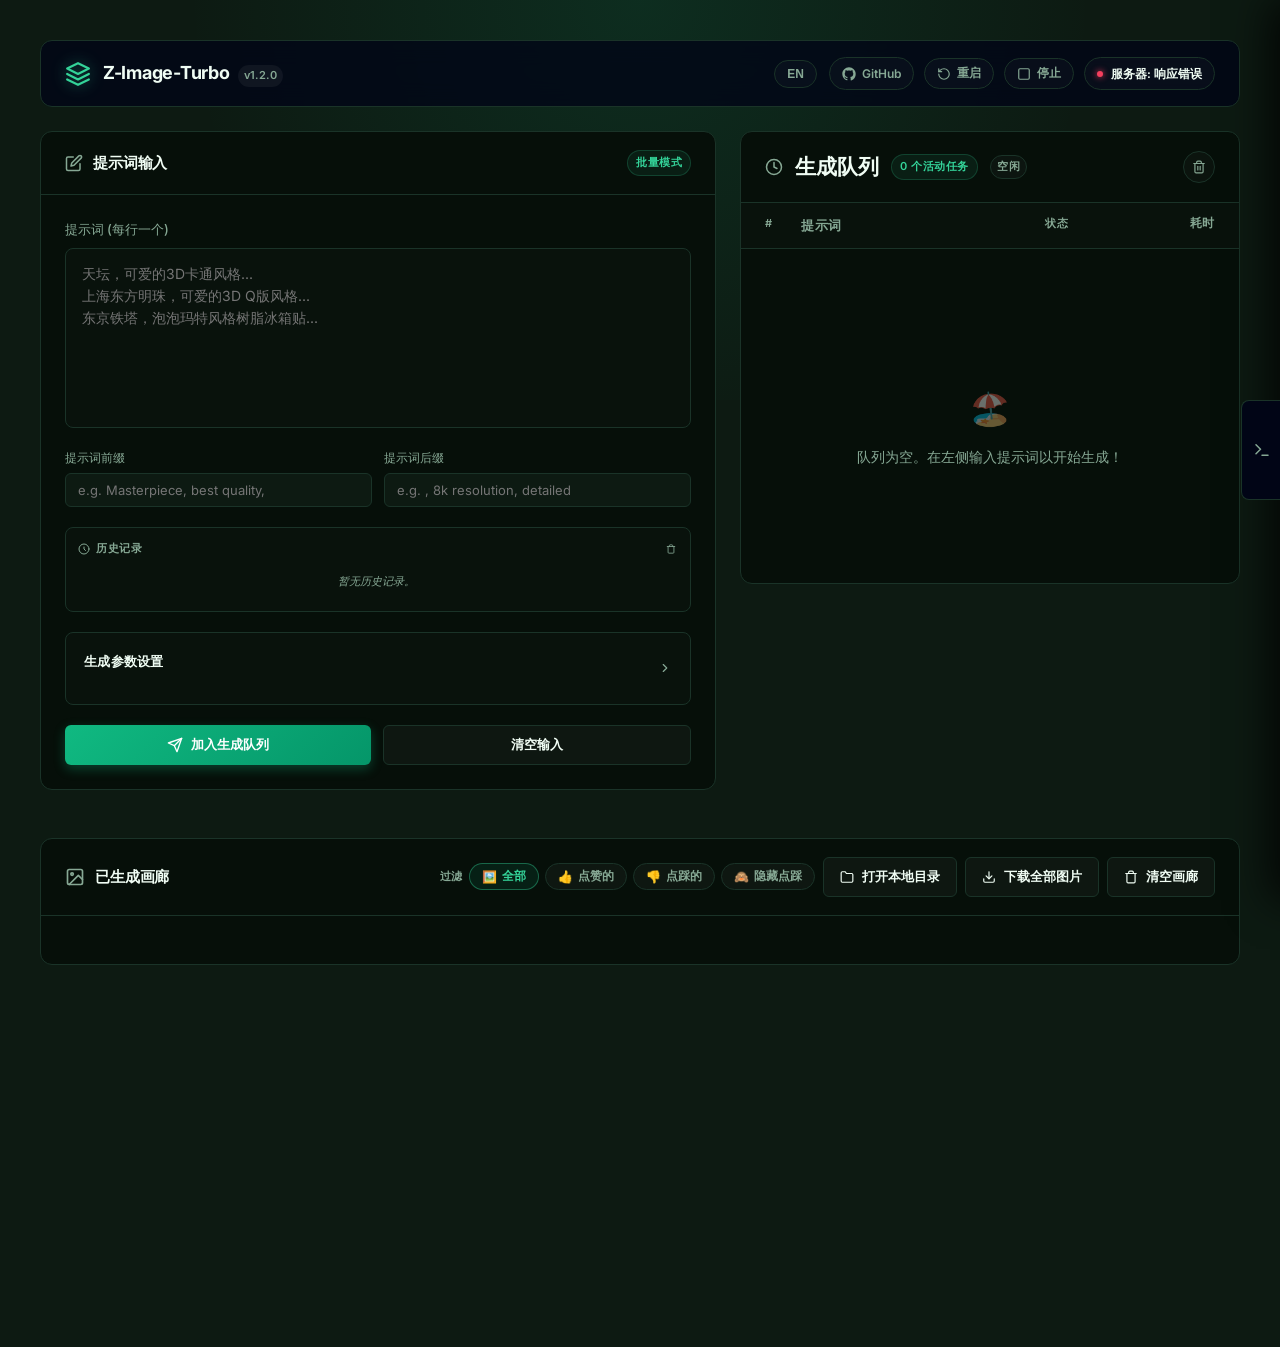
==== index.html @ 995e139f "Add project links and concise README" ====
<!DOCTYPE html>
<html lang="en">
<head>
    <meta charset="UTF-8">
    <meta name="viewport" content="width=device-width, initial-scale=1.0">
    <meta http-equiv="refresh" content="0; url=static/index.html">
    <title>Z-Image-Turbo Local Studio</title>
</head>
<body>
    <p><a href="static/index.html">Open Z-Image-Turbo Local Studio</a></p>
</body>
</html>
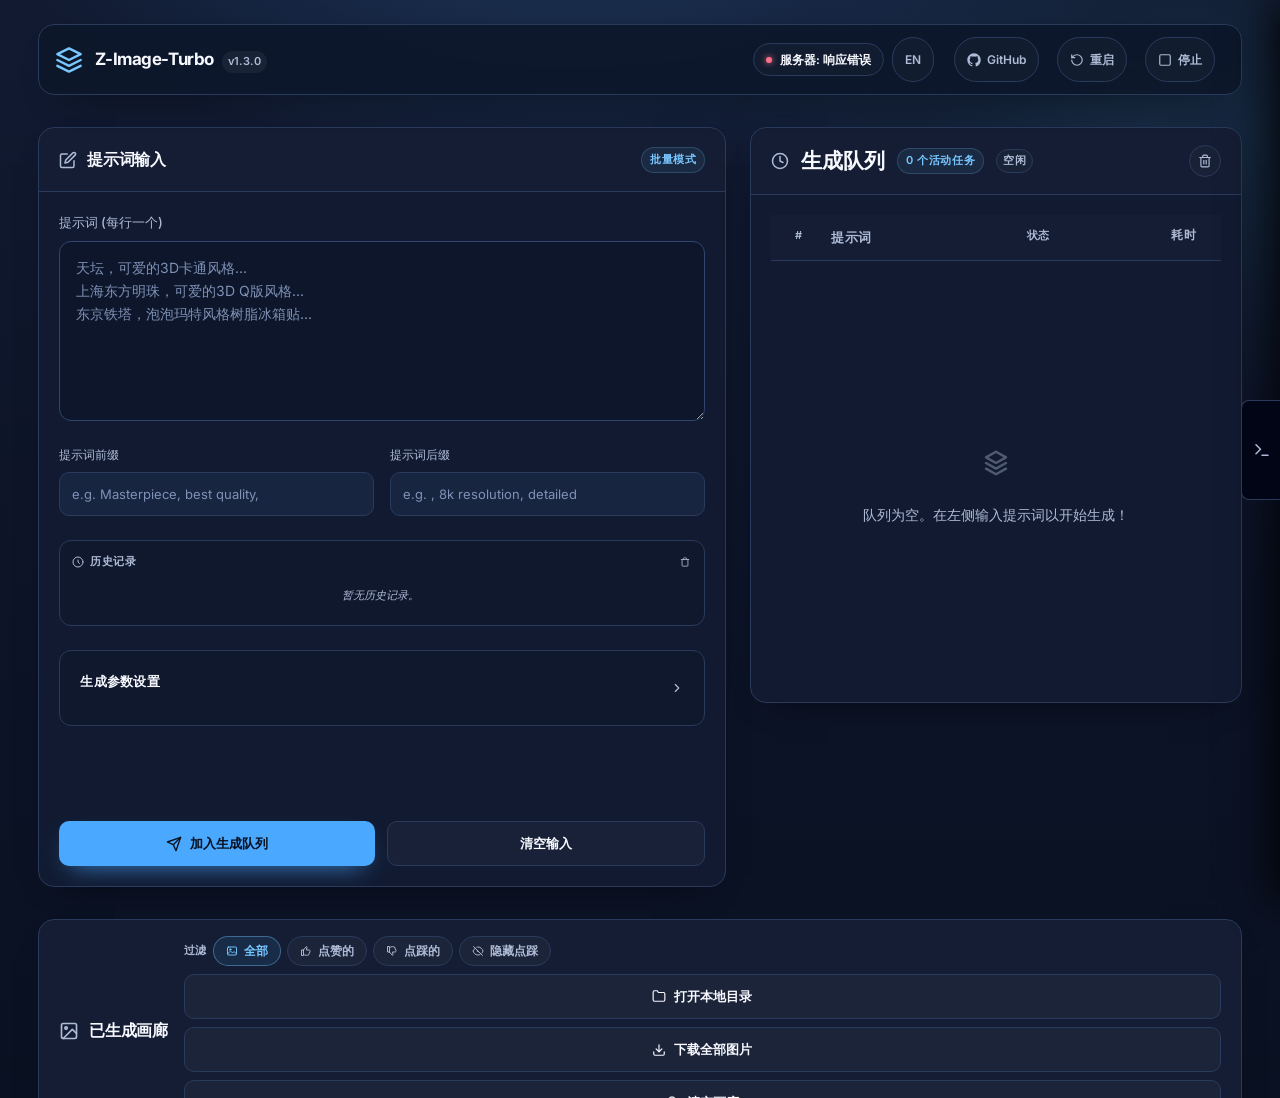
==== commit 20a20784: "chore: add Umami analytics tracking" ====
--- a/index.html
+++ b/index.html
@@ -5,6 +5,14 @@
     <meta name="viewport" content="width=device-width, initial-scale=1.0">
     <meta http-equiv="refresh" content="0; url=static/index.html">
     <title>Z-Image-Turbo Local Studio</title>
+    <script
+        defer
+        src="https://cloud.umami.is/script.js"
+        data-website-id="e01c9f78-4607-4e60-b01c-77c8190b12b4"
+        data-domains="holynova.github.io"
+        data-exclude-search="true"
+        data-exclude-hash="true"
+    ></script>
 </head>
 <body>
     <p><a href="static/index.html">Open Z-Image-Turbo Local Studio</a></p>
